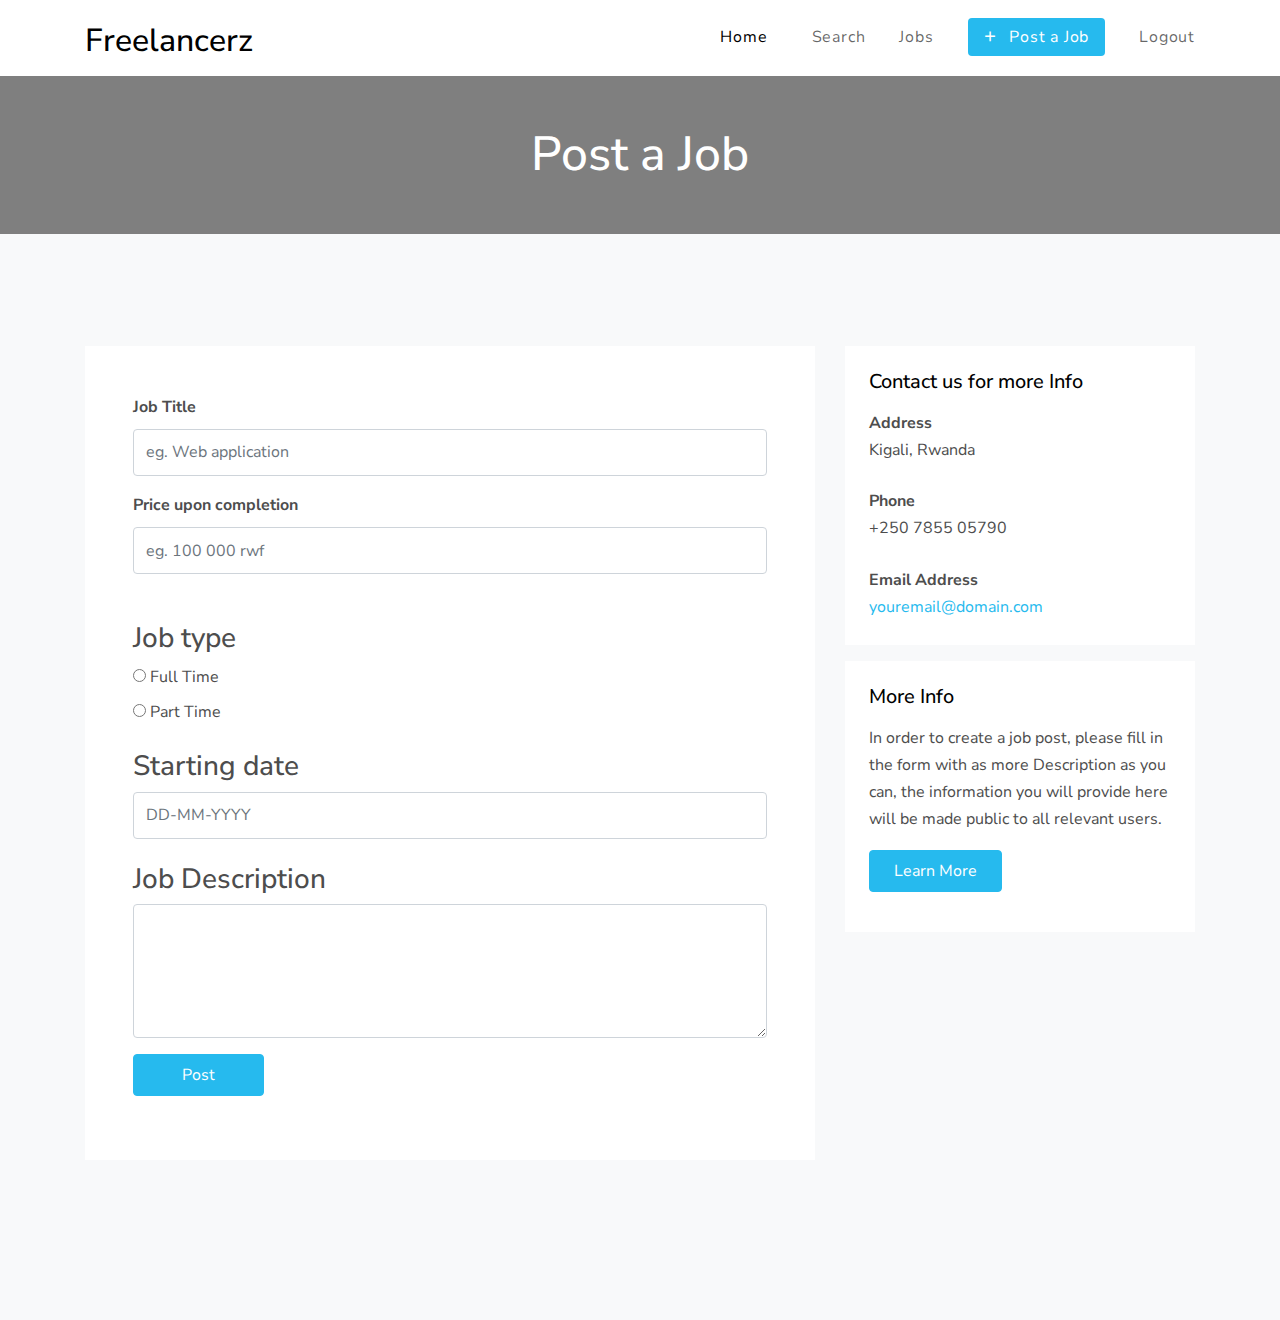
==== html/addJob.html @ 4a3041e7 "Merge pull request #3 from Muhire-Josue/home-developer" ====
<!DOCTYPE html>
<html lang="en">
    <head>
        <title>Freelancerz &mdash; New Job</title>
        <meta charset="utf-8">
        <meta name="viewport" content="width=device-width, initial-scale=1, shrink-to-fit=no">
    
        <link rel="stylesheet" href="https://fonts.googleapis.com/css?family=Nunito+Sans:200,300,400,700,900|Roboto+Mono:300,400,500"> 
        <link rel="stylesheet" href="fonts/icomoon/style.css">
    
        <link rel="stylesheet" href="/assets/css/bootstrap.min.css">
        <link rel="stylesheet" href="/assets/css/magnific-popup.css">
        <link rel="stylesheet" href="/assets/css/jquery-ui.css">
        <link rel="stylesheet" href="/assets/css/owl.carousel.min.css">
        <link rel="stylesheet" href="/assets/css/owl.theme.default.min.css">
        <link rel="stylesheet" href="/assets/css/bootstrap-datepicker.css">
        <link rel="stylesheet" href="/assets/css/animate.css">
        
        
        <link rel="stylesheet" href="fonts/flaticon/font/flaticon.css">
        <link rel="stylesheet" href="css/fl-bigmug-line.css">
      
        <link rel="stylesheet" href="css/aos.css">
    
        <link rel="stylesheet" href="/assets//css/jobs.css">
        
      </head>
  <body>
  
  <div class="site-wrap">

    <div class="site-mobile-menu">
      <div class="site-mobile-menu-header">
        <div class="site-mobile-menu-close mt-3">
          <span class="icon-close2 js-menu-toggle"></span>
        </div>
      </div>
      <div class="site-mobile-menu-body"></div>
    </div> <!-- .site-mobile-menu -->
    
    
    <header class="site-navbar py-1" role="banner">

        <div class="container">
          <div class="row align-items-center">
            
            <div class="col-6 col-xl-2">
              <h1 class="mb-0"><a href="jobs.html" class="text-black h2 mb-0">Freelancerz</a></h1>
            </div>
  
            <div class="col-10 col-xl-10 d-none d-xl-block">
              <nav class="site-navigation text-right" role="navigation">
  
                <ul class="site-menu js-clone-nav mr-auto d-none d-lg-block">
                    <li class="active"><a href="./jobs.html">Home</a></li>
                  <li class="has-children">
                  <li><a href="search.html">Search</a></li>
                  <li><a href="jobs.html">Jobs</a></li>
                  <li><a href="addJob.html"><span class="rounded bg-primary py-2 px-3 text-white"><span class="h5 mr-2">+</span> Post a Job</span></a></li>
                  <li><a href="login.html">Logout</a></li>
                </ul>
              </nav>
            </div>
  
            <div class="col-6 col-xl-2 text-right d-block">
              
              <div class="d-inline-block d-xl-none ml-md-0 mr-auto py-3" style="position: relative; top: 3px;"><a href="#" class="site-menu-toggle js-menu-toggle text-black"><span class="icon-menu h3"></span></a></div>
  
            </div>
  
          </div>
        </div>
        
      </header>

    <div class="unit-5 overlay" style="background-image: url('/assets/img/chris-ried-ieic5Tq8YMk-unsplash.jpg');">
      <div class="container text-center">
        <h2 class="mb-0">Post a Job</h2>
      </div>
    </div>

    
    

    <div class="site-section bg-light">
      <div class="container">
        <div class="row">
       
          <div class="col-md-12 col-lg-8 mb-5">
          
            
          
            <form action="#" class="p-5 bg-white">

              <div class="row form-group">
                <div class="col-md-12 mb-3 mb-md-0">
                  <label class="font-weight-bold" for="fullname">Job Title</label>
                  <input type="text" id="fullname" class="form-control" placeholder="eg. Web application">
                </div>
              </div>

              <div class="row form-group mb-5">
                <div class="col-md-12 mb-3 mb-md-0">
                  <label class="font-weight-bold" for="fullname">Price upon completion</label>
                  <input type="text" id="fullname" class="form-control" placeholder="eg. 100 000 rwf">
                </div>
              </div>


              <div class="row form-group">
                <div class="col-md-12"><h3>Job type</h3></div>
                <div class="col-md-12 mb-3 mb-md-0">
                  <label for="option-job-type-1">
                    <input type="radio" id="option-job-type-1" name="job-type"> Full Time
                  </label>
                </div>
                <div class="col-md-12 mb-3 mb-md-0">
                  <label for="option-job-type-2">
                    <input type="radio" id="option-job-type-2" name="job-type"> Part Time
                  </label>
                </div>
              </div>
              <div class="row form-group mb-4">
                <div class="col-md-12"><h3>Starting date</h3></div>
                <div class="col-md-12 mb-3 mb-md-0">
                  <input type="text" class="form-control" placeholder="DD-MM-YYYY">
                </div>
              </div>
              <div class="row form-group">
                <div class="col-md-12"><h3>Job Description</h3></div>
                <div class="col-md-12 mb-3 mb-md-0">
                  <textarea name="" class="form-control" id="" cols="30" rows="5"></textarea>
                </div>
              </div>

              <div class="row form-group">
                <div class="col-md-12">
                  <input type="submit" value="Post" class="btn btn-primary  py-2 px-5">
                </div>
              </div>

  
            </form>
          </div>

          <div class="col-lg-4">
            <div class="p-4 mb-3 bg-white">
              <h3 class="h5 text-black mb-3">Contact us for more Info</h3>
              <p class="mb-0 font-weight-bold">Address</p>
              <p class="mb-4">Kigali, Rwanda</p>

              <p class="mb-0 font-weight-bold">Phone</p>
              <p class="mb-4">+250 7855 05790</p>

              <p class="mb-0 font-weight-bold">Email Address</p>
              <p class="mb-0"><a href="#">youremail@domain.com</a></p>

            </div>
            
            <div class="p-4 mb-3 bg-white">
              <h3 class="h5 text-black mb-3">More Info</h3>
              <p>In order to create a job post, please fill in the form with as more Description as you can, the information you will provide here will be made public to all relevant users.</p>
              <p><a href="#" class="btn btn-primary  py-2 px-4">Learn More</a></p>
            </div>
          </div>
        </div>
      </div>
    </div>


  <script src="js/jquery-3.3.1.min.js"></script>
  <script src="js/jquery-migrate-3.0.1.min.js"></script>
  <script src="js/jquery-ui.js"></script>
  <script src="js/popper.min.js"></script>
  <script src="js/bootstrap.min.js"></script>
  <script src="js/owl.carousel.min.js"></script>
  <script src="js/jquery.stellar.min.js"></script>
  <script src="js/jquery.countdown.min.js"></script>
  <script src="js/jquery.magnific-popup.min.js"></script>
  <script src="js/bootstrap-datepicker.min.js"></script>
  <script src="js/aos.js"></script>
  

  <script src="js/main.js"></script>
    
  </body>
</html>
---- assets/css/jobs.css ----
/* Base */
body {
    line-height: 1.7;
    color: #4d4d4d;
    font-weight: 400;
    font-size: 1rem;
    font-family: "Roboto Mono", SFMono-Regular, Menlo, Monaco, Consolas, "Liberation Mono", "Courier New", monospace;
    font-family: "Nunito Sans", -apple-system, BlinkMacSystemFont, "Segoe UI", Roboto, "Helvetica Neue", Arial, sans-serif, "Apple Color Emoji", "Segoe UI Emoji", "Segoe UI Symbol", "Noto Color Emoji"; }
  
  ::-moz-selection {
    background: #000;
    color: #fff; }
  
  ::selection {
    background: #000;
    color: #fff; }
  
  .line-height-sm {
    line-height: 1.4 !important; }
  
  a {
    -webkit-transition: .3s all ease;
    -o-transition: .3s all ease;
    transition: .3s all ease; }
    a:hover {
      text-decoration: none; }
  
  .text-black {
    color: #000 !important; }
  
  .bg-black {
    background: #000 !important; }
  
  .line-height-sm {
    line-height: 1.3; }
  
  .line-height-xs {
    line-height: 1; }
  
  .site-wrap:before {
    -webkit-transition: .3s all ease-in-out;
    -o-transition: .3s all ease-in-out;
    transition: .3s all ease-in-out;
    background: rgba(0, 0, 0, 0.6);
    content: "";
    position: absolute;
    z-index: 2000;
    top: 0;
    left: 0;
    right: 0;
    bottom: 0;
    opacity: 0;
    visibility: hidden; }
  
  .offcanvas-menu .site-wrap {
    position: absolute;
    height: 100%;
    width: 100%;
    z-index: 2;
    overflow: hidden; }
    .offcanvas-menu .site-wrap:before {
      opacity: 1;
      visibility: visible; }
  
  .btn {
    position: relative;
    top: 0; }
    .btn:hover, .btn:active, .btn:focus {
      outline: none;
      -webkit-box-shadow: none !important;
      box-shadow: none !important; }
    .btn.btn-secondary {
      background-color: #e6e7e9;
      border-color: #e6e7e9;
      color: #000; }
    .btn.btn-sm {
      font-size: 0.9rem; }
    .btn.btn-primary {
      color: #fff; }
    .btn.btn-outline-primary:hover {
      color: #fff !important; }
    .btn.btn-black {
      background: #000 !important;
      color: #fff; }
      .btn.btn-black:hover {
        background: #333333 !important; }
    .btn.btn-white.btn-outline-white {
      border-color: #fff;
      background: transparent;
      color: #fff; }
      .btn.btn-white.btn-outline-white:hover {
        background: #fff;
        color: #000; }
  
  .bg-black {
    background: #000; }
  
  .form-control {
    height: 47px; }
    .form-control:active, .form-control:focus {
      border-color: #26baee; }
    .form-control:hover, .form-control:active, .form-control:focus {
      -webkit-box-shadow: none !important;
      box-shadow: none !important; }
  
  .site-section {
    padding: 3em 0; }
    @media (min-width: 768px) {
      .site-section {
        padding: 7em 0; } }
    .site-section.site-section-sm {
      padding: 4em 0; }
  
  .site-section-heading {
    font-size: 30px;
    color: #25262a;
    position: relative; }
    .site-section-heading:before {
      content: "";
      left: 0%;
      top: 0;
      position: absolute;
      width: 40px;
      height: 2px;
      background: #26baee; }
    .site-section-heading.text-center:before {
      content: "";
      left: 50%;
      top: 0;
      -webkit-transform: translateX(-50%);
      -ms-transform: translateX(-50%);
      transform: translateX(-50%);
      position: absolute;
      width: 40px;
      height: 2px;
      background: #26baee; }
  
  .site-footer {
    padding: 7em 0;
    background: #393e46;
    color: rgba(255, 255, 255, 0.4); }
    .site-footer a {
      color: rgba(255, 255, 255, 0.7); }
      .site-footer a:hover {
        color: #fff; }
    .site-footer .footer-heading {
      font-size: 18px;
      color: #fff; }
    .site-footer ul li {
      margin-bottom: 10px; }
  
  .bg-text-line {
    display: inline;
    background: #000;
    -webkit-box-shadow: 20px 0 0 #000, -20px 0 0 #000;
    box-shadow: 20px 0 0 #000, -20px 0 0 #000; }
  
  .bg-image {
    background-size: cover;
    background-repeat: no-rpeeat;
    overflow: hidden;
    background-position: center center; }
    .bg-image.center {
      background-position: top center; }
    .bg-image.fixed {
      background-position: fixed !important; }
    .bg-image.overlay, .bg-image.overlay-primary, .bg-image.overlay-info, .bg-image.overlay-success, .bg-image.overlay-warning {
      position: relative; }
      .bg-image.overlay:before, .bg-image.overlay-primary:before, .bg-image.overlay-info:before, .bg-image.overlay-success:before, .bg-image.overlay-warning:before {
        content: "";
        position: absolute;
        top: 0;
        bottom: 0;
        right: 0;
        left: 0; }
    .bg-image.overlay:before {
      background: rgba(0, 0, 0, 0.4); }
    .bg-image.overlay-primary:before {
      background: rgba(38, 186, 238, 0.9); }
    .bg-image.overlay-info:before {
      background: rgba(83, 205, 226, 0.9); }
    .bg-image.overlay-success:before {
      background: rgba(124, 189, 30, 0.9); }
    .bg-image.overlay-success:before {
      background: rgba(238, 198, 10, 0.9); }
  
  @media (max-width: 767.98px) {
    .display-3, .display-2, .display-4 {
      font-size: 2rem !important; } }
  
  @media (max-width: 991.98px) {
    .bg-md-height {
      height: 300px; } }
  
  @media (max-width: 767.98px) {
    .bg-sm-height {
      height: 300px; } }
  
  .text-gray-100 {
    color: #f8f9fa !important; }
  
  .text-gray-200 {
    color: #e9ecef !important; }
  
  .text-gray-300 {
    color: #dee2e6 !important; }
  
  .text-gray-400 {
    color: #ced4da !important; }
  
  .text-gray-500 {
    color: #adb5bd !important; }
  
  .text-gray-600 {
    color: #6c757d !important; }
  
  .text-gray-700 {
    color: #495057 !important; }
  
  .text-gray-800 {
    color: #343a40 !important; }
  
  .text-gray-900 {
    color: #212529 !important; }
  
  /* Navbar */
  .site-navbar-top .site-logo {
    font-size: 2rem; }
  
  .site-navbar-wrap {
    position: relative;
    z-index: 99;
    width: 100%; }
    .site-navbar-wrap a {
      color: #000; }
    .site-navbar-wrap .site-navbar-top {
      font-size: 0.8rem; }
  
  .site-navbar {
    margin-bottom: 0px;
    width: 100%;
    border-bottom: none;
    z-index: 2;
    position: relative; }
    .site-navbar .site-logo {
      font-weight: 200; }
      .site-navbar .site-logo a {
        font-weight: 200;
        color: #000; }
    .site-navbar .site-navigation .site-menu {
      margin-bottom: 0;
      margin-left: 0;
      padding-left: 0; }
      .site-navbar .site-navigation .site-menu .active > a {
        color: #000; }
      .site-navbar .site-navigation .site-menu a {
        text-decoration: none !important;
        display: inline-block; }
      .site-navbar .site-navigation .site-menu > li {
        display: inline-block;
        padding: 10px 5px; }
        .site-navbar .site-navigation .site-menu > li > a {
          padding: 10px 10px;
          letter-spacing: .05em;
          color: rgba(0, 0, 0, 0.6);
          text-decoration: none !important; }
          .site-navbar .site-navigation .site-menu > li > a:hover {
            color: #000; }
        .site-navbar .site-navigation .site-menu > li:last-child {
          padding-right: 0; }
          .site-navbar .site-navigation .site-menu > li:last-child > a {
            padding-right: 0; }
      .site-navbar .site-navigation .site-menu .has-children {
        position: relative; }
        .site-navbar .site-navigation .site-menu .has-children > a {
          position: relative;
          padding-right: 20px; }
          .site-navbar .site-navigation .site-menu .has-children > a:before {
            position: absolute;
            content: "\e313";
            font-size: 16px;
            top: 50%;
            right: 0;
            -webkit-transform: translateY(-50%);
            -ms-transform: translateY(-50%);
            transform: translateY(-50%);
            font-family: 'icomoon'; }
        .site-navbar .site-navigation .site-menu .has-children .dropdown {
          visibility: hidden;
          opacity: 0;
          top: 100%;
          position: absolute;
          text-align: left;
          -webkit-box-shadow: 0 2px 10px -2px rgba(0, 0, 0, 0.25);
          box-shadow: 0 2px 10px -2px rgba(0, 0, 0, 0.25);
          border-left: 1px solid #edf0f5;
          border-right: 1px solid #edf0f5;
          border-bottom: 1px solid #edf0f5;
          padding: 10px 0;
          margin-top: 20px;
          margin-left: 0px;
          background: #fff;
          -webkit-transition: 0.2s 0s;
          -o-transition: 0.2s 0s;
          transition: 0.2s 0s; }
          .site-navbar .site-navigation .site-menu .has-children .dropdown.arrow-top {
            position: absolute; }
            .site-navbar .site-navigation .site-menu .has-children .dropdown.arrow-top:before {
              bottom: 100%;
              left: 20%;
              border: solid transparent;
              content: " ";
              height: 0;
              width: 0;
              position: absolute;
              pointer-events: none; }
            .site-navbar .site-navigation .site-menu .has-children .dropdown.arrow-top:before {
              border-color: rgba(136, 183, 213, 0);
              border-bottom-color: #fff;
              border-width: 10px;
              margin-left: -10px; }
          .site-navbar .site-navigation .site-menu .has-children .dropdown a {
            text-transform: none;
            letter-spacing: normal;
            -webkit-transition: 0s all;
            -o-transition: 0s all;
            transition: 0s all;
            color: #343a40; }
          .site-navbar .site-navigation .site-menu .has-children .dropdown .active > a {
            color: #000 !important; }
          .site-navbar .site-navigation .site-menu .has-children .dropdown > li {
            list-style: none;
            padding: 0;
            margin: 0;
            min-width: 200px; }
            .site-navbar .site-navigation .site-menu .has-children .dropdown > li > a {
              padding: 5px 20px;
              display: block; }
              .site-navbar .site-navigation .site-menu .has-children .dropdown > li > a:hover {
                color: #26baee; }
            .site-navbar .site-navigation .site-menu .has-children .dropdown > li.has-children > a:before {
              content: "\e315";
              right: 20px; }
            .site-navbar .site-navigation .site-menu .has-children .dropdown > li.has-children > .dropdown, .site-navbar .site-navigation .site-menu .has-children .dropdown > li.has-children > ul {
              left: 100%;
              top: 0; }
            .site-navbar .site-navigation .site-menu .has-children .dropdown > li.has-children:hover > a, .site-navbar .site-navigation .site-menu .has-children .dropdown > li.has-children:active > a, .site-navbar .site-navigation .site-menu .has-children .dropdown > li.has-children:focus > a {
              color: #26baee; }
        .site-navbar .site-navigation .site-menu .has-children:hover > a, .site-navbar .site-navigation .site-menu .has-children:focus > a, .site-navbar .site-navigation .site-menu .has-children:active > a {
          color: #26baee; }
        .site-navbar .site-navigation .site-menu .has-children:hover, .site-navbar .site-navigation .site-menu .has-children:focus, .site-navbar .site-navigation .site-menu .has-children:active {
          cursor: pointer; }
          .site-navbar .site-navigation .site-menu .has-children:hover > .dropdown, .site-navbar .site-navigation .site-menu .has-children:focus > .dropdown, .site-navbar .site-navigation .site-menu .has-children:active > .dropdown {
            -webkit-transition-delay: 0s;
            -o-transition-delay: 0s;
            transition-delay: 0s;
            margin-top: 0px;
            visibility: visible;
            opacity: 1; }
  
  .site-mobile-menu {
    width: 300px;
    position: fixed;
    right: 0;
    z-index: 2000;
    padding-top: 20px;
    background: #fff;
    height: calc(100vh);
    -webkit-transform: translateX(110%);
    -ms-transform: translateX(110%);
    transform: translateX(110%);
    -webkit-box-shadow: -10px 0 20px -10px rgba(0, 0, 0, 0.1);
    box-shadow: -10px 0 20px -10px rgba(0, 0, 0, 0.1);
    -webkit-transition: .3s all ease-in-out;
    -o-transition: .3s all ease-in-out;
    transition: .3s all ease-in-out; }
    .offcanvas-menu .site-mobile-menu {
      -webkit-transform: translateX(0%);
      -ms-transform: translateX(0%);
      transform: translateX(0%); }
    .site-mobile-menu .site-mobile-menu-header {
      width: 100%;
      float: left;
      padding-left: 20px;
      padding-right: 20px; }
      .site-mobile-menu .site-mobile-menu-header .site-mobile-menu-close {
        float: right;
        margin-top: 8px; }
        .site-mobile-menu .site-mobile-menu-header .site-mobile-menu-close span {
          font-size: 30px;
          display: inline-block;
          padding-left: 10px;
          padding-right: 0px;
          line-height: 1;
          cursor: pointer;
          -webkit-transition: .3s all ease;
          -o-transition: .3s all ease;
          transition: .3s all ease; }
          .site-mobile-menu .site-mobile-menu-header .site-mobile-menu-close span:hover {
            color: #25262a; }
      .site-mobile-menu .site-mobile-menu-header .site-mobile-menu-logo {
        float: left;
        margin-top: 10px;
        margin-left: 0px; }
        .site-mobile-menu .site-mobile-menu-header .site-mobile-menu-logo a {
          display: inline-block;
          text-transform: uppercase; }
          .site-mobile-menu .site-mobile-menu-header .site-mobile-menu-logo a img {
            max-width: 70px; }
          .site-mobile-menu .site-mobile-menu-header .site-mobile-menu-logo a:hover {
            text-decoration: none; }
    .site-mobile-menu .site-mobile-menu-body {
      overflow-y: scroll;
      -webkit-overflow-scrolling: touch;
      position: relative;
      padding: 20px;
      height: calc(100vh - 52px);
      padding-bottom: 150px; }
    .site-mobile-menu .site-nav-wrap {
      padding: 0;
      margin: 0;
      list-style: none;
      position: relative; }
      .site-mobile-menu .site-nav-wrap a {
        padding: 10px 20px;
        display: block;
        position: relative;
        color: #212529; }
        .site-mobile-menu .site-nav-wrap a:hover {
          color: #26baee; }
      .site-mobile-menu .site-nav-wrap li {
        position: relative;
        display: block; }
        .site-mobile-menu .site-nav-wrap li.active > a {
          color: #26baee; }
      .site-mobile-menu .site-nav-wrap .arrow-collapse {
        position: absolute;
        right: 0px;
        top: 10px;
        z-index: 20;
        width: 36px;
        height: 36px;
        text-align: center;
        cursor: pointer;
        border-radius: 50%; }
        .site-mobile-menu .site-nav-wrap .arrow-collapse:hover {
          background: #f8f9fa; }
        .site-mobile-menu .site-nav-wrap .arrow-collapse:before {
          font-size: 12px;
          z-index: 20;
          font-family: "icomoon";
          content: "\f078";
          position: absolute;
          top: 50%;
          left: 50%;
          -webkit-transform: translate(-50%, -50%) rotate(-180deg);
          -ms-transform: translate(-50%, -50%) rotate(-180deg);
          transform: translate(-50%, -50%) rotate(-180deg);
          -webkit-transition: .3s all ease;
          -o-transition: .3s all ease;
          transition: .3s all ease; }
        .site-mobile-menu .site-nav-wrap .arrow-collapse.collapsed:before {
          -webkit-transform: translate(-50%, -50%);
          -ms-transform: translate(-50%, -50%);
          transform: translate(-50%, -50%); }
      .site-mobile-menu .site-nav-wrap > li {
        display: block;
        position: relative;
        float: left;
        width: 100%; }
        .site-mobile-menu .site-nav-wrap > li > a {
          padding-left: 20px;
          font-size: 20px; }
        .site-mobile-menu .site-nav-wrap > li > ul {
          padding: 0;
          margin: 0;
          list-style: none; }
          .site-mobile-menu .site-nav-wrap > li > ul > li {
            display: block; }
            .site-mobile-menu .site-nav-wrap > li > ul > li > a {
              padding-left: 40px;
              font-size: 16px; }
            .site-mobile-menu .site-nav-wrap > li > ul > li > ul {
              padding: 0;
              margin: 0; }
              .site-mobile-menu .site-nav-wrap > li > ul > li > ul > li {
                display: block; }
                .site-mobile-menu .site-nav-wrap > li > ul > li > ul > li > a {
                  font-size: 16px;
                  padding-left: 60px; }
  
  /* Blocks */
  .site-blocks-cover {
    background-size: cover;
    background-repeat: no-repeat;
    background-position: top; }
    .site-blocks-cover.overlay {
      position: relative; }
      .site-blocks-cover.overlay:before {
        position: absolute;
        content: "";
        left: 0;
        bottom: 0;
        right: 0;
        top: 0;
        background: rgba(0, 0, 0, 0.4); }
    .site-blocks-cover, .site-blocks-cover .row-custom {
      min-height: 600px;
      height: calc(100vh); }
    .site-blocks-cover.inner-page, .site-blocks-cover.inner-page .row-custom {
      min-height: 600px;
      height: calc(80vh); }
    .site-blocks-cover .sub-text {
      font-size: 1.1rem;
      text-transform: uppercase;
      color: rgba(255, 255, 255, 0.7);
      letter-spacing: .2em; }
    .site-blocks-cover h1 {
      font-weight: 900;
      color: #fff;
      font-size: 3rem; }
      .site-blocks-cover h1 strong {
        font-weight: 900; }
      @media (min-width: 768px) {
        .site-blocks-cover h1 {
          font-size: 5rem;
          font-weight: 300;
          line-height: 1.2; } }
    .site-blocks-cover p {
      color: #fff;
      font-size: 1.5rem;
      line-height: 1.5; }
    .site-blocks-cover .intro-text {
      font-size: 16px;
      line-height: 1.5; }
  
  .site-heading {
    font-weight: 300;
    text-transform: uppercase;
    font-size: 2rem; }
    @media (min-width: 768px) {
      .site-heading {
        font-size: 3rem; } }
    .site-heading strong {
      font-weight: 900; }
  
  .site-block-1 {
    padding-top: 50px; }
    @media (min-width: 992px) {
      .site-block-1 {
        padding-top: 0;
        position: absolute;
        width: 100%;
        -webkit-transform: translateY(-100%);
        -ms-transform: translateY(-100%);
        transform: translateY(-100%); } }
  
  .site-block-appointment {
    background: #ece8d9 !important; }
    .site-block-appointment form {
      -webkit-box-shadow: 0 5px 20px -2px rgba(0, 0, 0, 0.1);
      box-shadow: 0 5px 20px -2px rgba(0, 0, 0, 0.1); }
  
  .text-white-opacity-5 {
    color: rgba(255, 255, 255, 0.5); }
  
  .text-black-opacity-5 {
    color: rgba(0, 0, 0, 0.5); }
  
  .site-block-feature {
    background: rgba(0, 0, 0, 0.5);
    position: relative; }
    .site-block-feature .icon {
      font-size: 50px; }
    .site-block-feature h3 {
      font-size: 15px;
      letter-spacing: .1em;
      text-transform: uppercase;
      color: #fff; }
    .site-block-feature p {
      color: rgba(255, 255, 255, 0.4);
      font-size: 1rem; }
      .site-block-feature p:last-child {
        margin-bottom: 0; }
  
  .site-block-feature-2 .icon {
    font-size: 50px;
    position: relative;
    line-height: 1; }
  
  .site-block-feature-2 h3 {
    font-size: 1.5rem; }
  
  .site-block-3 .row-items {
    height: calc(50% - 15px);
    margin-bottom: 30px; }
    .site-block-3 .row-items.last {
      height: calc(50% - 15px);
      margin-bottom: 0; }
  
  .site-block-3 .feature {
    -webkit-transition: .3s all ease-in-out;
    -o-transition: .3s all ease-in-out;
    transition: .3s all ease-in-out;
    height: 100%; }
    .site-block-3 .feature h3 {
      color: #000;
      font-size: 1.4rem; }
    .site-block-3 .feature:hover, .site-block-3 .feature:active, .site-block-3 .feature:focus, .site-block-3 .feature.active {
      -webkit-box-shadow: 0 5px 20px -2px rgba(0, 0, 0, 0.1);
      box-shadow: 0 5px 20px -2px rgba(0, 0, 0, 0.1); }
  
  .site-block-half .image, .site-block-half .text {
    width: 100%; }
    @media (min-width: 992px) {
      .site-block-half .image, .site-block-half .text {
        width: 50%; } }
  
  @media (max-width: 991.98px) {
    .site-block-half .image {
      margin-bottom: 50px; } }
  
  .site-block-half .text {
    padding-left: 15px;
    padding-right: 15px; }
    @media (min-width: 992px) {
      .site-block-half .text {
        padding: 4rem; } }
    @media (min-width: 1200px) {
      .site-block-half .text {
        padding: 8rem; } }
  
  .site-block-half .bg-image {
    background-position: center center; }
    @media (max-width: 991.98px) {
      .site-block-half .bg-image {
        height: 400px; } }
  
  .site-block-half.site-block-video .image {
    position: relative; }
    .site-block-half.site-block-video .image .play-button {
      position: absolute;
      top: 50%;
      left: 50%;
      -webkit-transform: translate(-50%, -50%);
      -ms-transform: translate(-50%, -50%);
      transform: translate(-50%, -50%);
      font-size: 20px;
      width: 70px;
      height: 70px;
      background: #fff;
      display: block;
      border-radius: 50%;
      opacity: 1;
      color: #26baee !important; }
      .site-block-half.site-block-video .image .play-button:hover {
        opacity: 1; }
      .site-block-half.site-block-video .image .play-button > span {
        position: absolute;
        left: 55%;
        top: 50%;
        -webkit-transform: translate(-60%, -50%);
        -ms-transform: translate(-60%, -50%);
        transform: translate(-60%, -50%); }
  
  .site-block-testimony img {
    max-width: 140px;
    border-radius: 50%; }
  
  .site-block-testimony p {
    font-size: 1.2rem; }
  
  .site-block-testimony.active {
    background: #fff;
    -webkit-box-shadow: 0 5px 20px -2px rgba(0, 0, 0, 0.1);
    box-shadow: 0 5px 20px -2px rgba(0, 0, 0, 0.1); }
  
  .post-entry {
    position: relative;
    overflow: hidden;
    border: 1px solid #e6e6e6; }
    .post-entry, .post-entry .text {
      border-radius: 4px;
      border-top: none !important; }
    .post-entry .date {
      color: #a6a6a6;
      font-weight: normal;
      letter-spacing: .1em; }
    .post-entry .image {
      overflow: hidden;
      position: relative; }
      .post-entry .image img {
        -webkit-transition: .3s all ease;
        -o-transition: .3s all ease;
        transition: .3s all ease;
        -webkit-transform: scale(1);
        -ms-transform: scale(1);
        transform: scale(1); }
    .post-entry:hover .image img, .post-entry:active .image img, .post-entry:focus .image img {
      -webkit-transform: scale(1.2);
      -ms-transform: scale(1.2);
      transform: scale(1.2); }
  
  .block-13, .slide-one-item {
    position: relative;
    z-index: 1; }
    .block-13 .owl-nav, .slide-one-item .owl-nav {
      position: relative;
      position: absolute;
      bottom: 0px;
      left: 50%;
      -webkit-transform: translateX(-50%);
      -ms-transform: translateX(-50%);
      transform: translateX(-50%); }
      .block-13 .owl-nav .owl-prev, .block-13 .owl-nav .owl-next, .slide-one-item .owl-nav .owl-prev, .slide-one-item .owl-nav .owl-next {
        position: relative;
        display: inline-block;
        padding: 20px;
        font-size: 30px;
        color: #fff; }
        .block-13 .owl-nav .owl-prev.disabled, .block-13 .owl-nav .owl-next.disabled, .slide-one-item .owl-nav .owl-prev.disabled, .slide-one-item .owl-nav .owl-next.disabled {
          opacity: .2; }
  
  .block-13 .owl-stage-outer {
    padding-top: 30px;
    padding-bottom: 30px; }
  
  .block-13 .owl-dots {
    text-align: center; }
    .block-13 .owl-dots .owl-dot {
      display: inline-block;
      margin: 5px; }
      .block-13 .owl-dots .owl-dot > span {
        line-height: 0;
        display: inline-block;
        width: 28px;
        height: 4px;
        border: none;
        float: left;
        background: #cccccc;
        -webkit-transition: .3s all ease;
        -o-transition: .3s all ease;
        transition: .3s all ease; }
      .block-13 .owl-dots .owl-dot.active > span {
        background: #26baee; }
  
  .slide-one-item.home-slider .owl-nav {
    position: absolute !important;
    top: 50% !important;
    bottom: auto !important;
    width: 100%; }
  
  .slide-one-item.home-slider .owl-prev {
    left: 10px !important; }
  
  .slide-one-item.home-slider .owl-next {
    right: 10px !important; }
  
  .slide-one-item.home-slider .owl-prev, .slide-one-item.home-slider .owl-next {
    color: #fff;
    position: absolute !important;
    top: 50%;
    padding: 0px;
    height: 50px;
    width: 50px;
    border-radius: 0%;
    -webkit-transform: translateY(-50%);
    -ms-transform: translateY(-50%);
    transform: translateY(-50%);
    background: rgba(0, 0, 0, 0.2);
    -webkit-transition: .3s all ease-in-out;
    -o-transition: .3s all ease-in-out;
    transition: .3s all ease-in-out;
    line-height: 0;
    text-align: center;
    font-size: 25px; }
    @media (min-width: 768px) {
      .slide-one-item.home-slider .owl-prev, .slide-one-item.home-slider .owl-next {
        font-size: 25px; } }
    .slide-one-item.home-slider .owl-prev > span, .slide-one-item.home-slider .owl-next > span {
      position: absolute;
      line-height: 0;
      top: 50%;
      left: 50%;
      -webkit-transform: translate(-50%, -50%);
      -ms-transform: translate(-50%, -50%);
      transform: translate(-50%, -50%); }
    .slide-one-item.home-slider .owl-prev:hover, .slide-one-item.home-slider .owl-prev:focus, .slide-one-item.home-slider .owl-next:hover, .slide-one-item.home-slider .owl-next:focus {
      background: black; }
  
  .slide-one-item.home-slider:hover .owl-nav, .slide-one-item.home-slider:focus .owl-nav, .slide-one-item.home-slider:active .owl-nav {
    opacity: 10;
    visibility: visible; }
  
  .block-12 {
    position: relative; }
    .block-12 figure {
      position: relative; }
      .block-12 figure:before {
        content: '';
        position: absolute;
        top: 0;
        right: 0;
        bottom: 0;
        left: 0;
        background: -moz-linear-gradient(top, transparent 0%, transparent 18%, rgba(0, 0, 0, 0.8) 99%, rgba(0, 0, 0, 0.8) 100%);
        background: -webkit-linear-gradient(top, transparent 0%, transparent 18%, rgba(0, 0, 0, 0.8) 99%, rgba(0, 0, 0, 0.8) 100%);
        background: -webkit-gradient(linear, left top, left bottom, from(transparent), color-stop(18%, transparent), color-stop(99%, rgba(0, 0, 0, 0.8)), to(rgba(0, 0, 0, 0.8)));
        background: -o-linear-gradient(top, transparent 0%, transparent 18%, rgba(0, 0, 0, 0.8) 99%, rgba(0, 0, 0, 0.8) 100%);
        background: linear-gradient(to bottom, transparent 0%, transparent 18%, rgba(0, 0, 0, 0.8) 99%, rgba(0, 0, 0, 0.8) 100%);
        filter: progid:DXImageTransform.Microsoft.gradient( startColorstr='#00000000', endColorstr='#cc000000',GradientType=0 ); }
    .block-12 .text-overlay {
      position: absolute;
      bottom: 20px;
      left: 20px;
      right: 20px;
      z-index: 10; }
      .block-12 .text-overlay h2 {
        color: #fff; }
    .block-12 .text {
      position: relative;
      top: -100px; }
      .block-12 .text .meta {
        text-transform: uppercase;
        padding-left: 40px;
        color: #fff;
        display: block;
        margin-bottom: 20px; }
      .block-12 .text .text-inner {
        -webkit-box-shadow: 0 0 20px -5px rgba(0, 0, 0, 0.3);
        box-shadow: 0 0 20px -5px rgba(0, 0, 0, 0.3);
        background: #fff;
        padding: 10px;
        margin-right: 30px;
        position: relative; }
        @media (min-width: 576px) {
          .block-12 .text .text-inner {
            padding: 20px; } }
        @media (min-width: 768px) {
          .block-12 .text .text-inner {
            padding: 30px 40px; } }
        .block-12 .text .text-inner:before {
          position: absolute;
          content: "";
          width: 80px;
          height: 4px;
          margin-top: -4px;
          background: #26baee;
          top: 0; }
        .block-12 .text .text-inner .heading {
          font-size: 20px;
          margin: 0;
          padding: 0; }
  
  .block-16 figure {
    position: relative; }
    .block-16 figure .play-button {
      position: absolute;
      top: 50%;
      left: 50%;
      -webkit-transform: translate(-50%, -50%);
      -ms-transform: translate(-50%, -50%);
      transform: translate(-50%, -50%);
      font-size: 20px;
      width: 70px;
      height: 70px;
      background: #fff;
      display: block;
      border-radius: 50%;
      opacity: 1;
      color: #26baee !important; }
      .block-16 figure .play-button:hover {
        opacity: 1; }
      .block-16 figure .play-button > span {
        position: absolute;
        left: 55%;
        top: 50%;
        -webkit-transform: translate(-60%, -50%);
        -ms-transform: translate(-60%, -50%);
        transform: translate(-60%, -50%); }
  
  .block-25 ul, .block-25 ul li {
    padding: 0;
    margin: 0; }
  
  .block-25 ul li .date {
    color: rgba(255, 255, 255, 0.25);
    font-size: 0.8rem;
    display: block; }
  
  .block-25 ul li a .image {
    -webkit-box-flex: 0;
    -ms-flex: 0 0 90px;
    flex: 0 0 90px; }
    .block-25 ul li a .image img {
      border-radius: 4px;
      max-width: 100%;
      opacity: 1;
      -webkit-transition: .3s all ease-in-out;
      -o-transition: .3s all ease-in-out;
      transition: .3s all ease-in-out; }
  
  .block-25 ul li a .text .heading {
    font-size: 0.9rem;
    line-height: 1.5;
    margin: 0;
    padding: 0;
    -webkit-transition: .3s all ease;
    -o-transition: .3s all ease;
    transition: .3s all ease;
    color: #999999; }
  
  .block-25 ul li a .meta {
    color: #26baee; }
  
  .block-25 ul li a:hover img {
    opacity: .5; }
  
  .block-25 ul li a:hover .text .heading {
    color: #fff; }
  
  #date-countdown .countdown-block {
    color: rgba(255, 255, 255, 0.4); }
  
  #date-countdown .label {
    font-size: 40px;
    color: #fff; }
  
  .next-match .image {
    width: 50px;
    border-radius: 50%; }
  
  .player {
    position: relative; }
    .player img {
      max-width: 100px;
      border-radius: 50%;
      margin-bottom: 20px; }
    .player .team-number {
      position: absolute;
      width: 30px;
      height: 30px;
      background: #26baee;
      border-radius: 50%;
      color: #fff; }
      .player .team-number > span {
        position: absolute;
        -webkit-transform: translate(-50%, -50%);
        -ms-transform: translate(-50%, -50%);
        transform: translate(-50%, -50%);
        left: 50%;
        top: 50%; }
    .player h2 {
      font-size: 20px;
      letter-spacing: .2em;
      text-transform: uppercase; }
    .player .position {
      font-size: 14px;
      color: #b3b3b3;
      text-transform: uppercase; }
  
  .site-block-27 ul, .site-block-27 ul li {
    padding: 0;
    margin: 0; }
  
  .site-block-27 ul li {
    display: inline-block;
    margin-bottom: 4px; }
    .site-block-27 ul li i {
      position: relative;
      top: 2px; }
    .site-block-27 ul li a, .site-block-27 ul li span {
      text-align: center;
      display: inline-block;
      width: 40px;
      height: 40px;
      line-height: 40px;
      border-radius: 50%;
      border: 1px solid #ccc; }
    .site-block-27 ul li.active a, .site-block-27 ul li.active span {
      background: #26baee;
      color: #fff;
      border: 1px solid transparent; }
  
  .block-47 .block-47-image {
    -webkit-box-flex: 0;
    -ms-flex: 0 0 70px;
    flex: 0 0 70px;
    display: block; }
    .block-47 .block-47-image img {
      border: 5px solid #fff;
      border-radius: 50%;
      -webkit-box-shadow: 0 2px 30px -2px rgba(0, 0, 0, 0.1);
      box-shadow: 0 2px 30px -2px rgba(0, 0, 0, 0.1); }
  
  .block-47 .block-47-quote {
    padding: 30px;
    font-weight: 300;
    background: #fff;
    border-radius: 7px;
    position: relative;
    -webkit-box-shadow: 0 2px 30px -2px rgba(0, 0, 0, 0.1);
    box-shadow: 0 2px 30px -2px rgba(0, 0, 0, 0.1); }
    @media (min-width: 768px) {
      .block-47 .block-47-quote {
        margin-left: 40px;
        font-size: 1.2rem; } }
    .block-47 .block-47-quote:before {
      content: "";
      border: 1px solid red;
      z-index: 2;
      position: absolute;
      left: -15px;
      border-width: 0 20px 20px 0;
      border-style: solid;
      border-color: transparent #fff transparent transparent; }
    .block-47 .block-47-quote .block-47-quote-author {
      font-size: 14px;
      color: #666666; }
  
  .site-block-check {
    padding: 0;
    margin: 0 0 30px 0; }
    .site-block-check li {
      padding: 0;
      margin: 0; }
    .site-block-check li {
      display: block;
      padding-left: 30px;
      position: relative;
      margin-bottom: 10px; }
      .site-block-check li:before {
        position: absolute;
        color: #7cbd1e;
        left: 0;
        top: -.3rem;
        font-family: 'icomoon';
        font-size: 1.1rem;
        content: "\e5ca"; }
  
  .half-sm .text, .half-sm .text h2, .half-sm .text small {
    -webkit-transition: .3s all ease-in-out;
    -o-transition: .3s all ease-in-out;
    transition: .3s all ease-in-out; }
  
  .half-sm .text a small {
    border-bottom: 2px solid transparent; }
  
  .half-sm:hover .text, .half-sm:focus .text {
    background: #26baee !important;
    color: #fff; }
    .half-sm:hover .text h2, .half-sm:focus .text h2 {
      color: #fff !important; }
    .half-sm:hover .text a small, .half-sm:focus .text a small {
      color: #fff !important;
      border-bottom: 2px solid #fff; }
  
  .block-37 {
    border-radius: 4px;
    display: block;
    overflow: hidden;
    width: 100%;
    height: 200px; }
    .block-37 .image {
      height: 100%;
      background-color: black;
      /* fallback color */
      background-position: center;
      background-size: cover;
      position: relative;
      -webkit-transition: .8s all ease;
      -o-transition: .8s all ease;
      transition: .8s all ease; }
      .block-37 .image:before {
        content: "";
        visibility: hidden;
        opacity: 0;
        height: 100%;
        width: 100%;
        position: absolute;
        -webkit-transition: .3s all ease;
        -o-transition: .3s all ease;
        transition: .3s all ease;
        top: 0;
        left: 0;
        background-color: #26baee; }
      .block-37 .image .block-37-overlay {
        z-index: 3;
        position: absolute;
        top: 50%;
        left: 50%;
        opacity: 0;
        visibility: hidden;
        -webkit-transition: .3s all ease;
        -o-transition: .3s all ease;
        transition: .3s all ease;
        -webkit-transform: translate(-50%, -50%);
        -ms-transform: translate(-50%, -50%);
        transform: translate(-50%, -50%);
        margin-top: 10px; }
        .block-37 .image .block-37-overlay .icon {
          font-size: 30px;
          color: #fff; }
    .block-37:hover .block-37-overlay, .block-37:focus .block-37-overlay {
      opacity: 1;
      visibility: visible;
      margin-top: 0px; }
    .block-37:hover .image, .block-37:focus .image {
      -webkit-transform: scale(1.2);
      -ms-transform: scale(1.2);
      transform: scale(1.2); }
      .block-37:hover .image:before, .block-37:focus .image:before {
        opacity: .7;
        visibility: visible; }
  
  .site-navbar-top .block-unit .icon {
    line-height: 0; }
    @media (max-width: 991.98px) {
      .site-navbar-top .block-unit .icon span {
        font-size: 20px !important; } }
  
  .site-navbar-top .block-unit .muted {
    color: #e9ecef; }
  
  .popular-domain-extension .border-right {
    border-right: 1px solid rgba(255, 255, 255, 0.2) !important; }
  
  .extenionlist {
    border: 1px solid red;
    -webkit-appearance: none;
    -moz-appearance: none;
    appearance: none; }
  
  .search-domain .search-input {
    background: none;
    border: 1px solid rgba(255, 255, 255, 0.7);
    color: #fff; }
    .search-domain .search-input::-webkit-input-placeholder {
      color: #fff; }
    .search-domain .search-input:-ms-input-placeholder {
      color: #fff; }
    .search-domain .search-input::-ms-input-placeholder {
      color: #fff; }
    .search-domain .search-input::placeholder {
      color: #fff; }
  
  .search-domain .btn {
    background: #26baee; }
  
  .select-wrap, .input-with-icon {
    position: relative; }
    .select-wrap select, .input-with-icon select {
      padding-right: 30px;
      -webkit-appearance: none;
      -moz-appearance: none;
      appearance: none; }
    .select-wrap .arrow-down, .select-wrap .icon, .input-with-icon .arrow-down, .input-with-icon .icon {
      position: absolute;
      right: 10px;
      top: 50%;
      font-size: 20px;
      -webkit-transform: translateY(-50%);
      -ms-transform: translateY(-50%);
      transform: translateY(-50%); }
  
  .unit-2 {
    -webkit-box-shadow: 0 5px 20px -5px rgba(0, 0, 0, 0.2);
    box-shadow: 0 5px 20px -5px rgba(0, 0, 0, 0.2); }
    .unit-2 .icon {
      font-size: 4rem; }
  
  .unit-3 {
    padding: 30px;
    border: 2px solid #e6e6e6;
    position: relative;
    -webkit-transition: .3s all ease;
    -o-transition: .3s all ease;
    transition: .3s all ease; }
    .unit-3 .unit-3-heading, .unit-3 .unit-3-body {
      position: relative;
      z-index: 2; }
    .unit-3 .unit-3-icon-wrap {
      position: relative;
      height: 68px;
      width: 59px;
      -webkit-box-flex: 0;
      -ms-flex: 0 0 59px;
      flex: 0 0 59px; }
    .unit-3 .unit-3-svg {
      position: absolute;
      stroke: #e9ecef;
      -webkit-transition: .3s all ease;
      -o-transition: .3s all ease;
      transition: .3s all ease; }
    .unit-3 .unit-3-icon {
      position: absolute;
      top: 50%;
      left: 50%;
      font-size: 2rem;
      -webkit-transform: translate(-50%, -50%);
      -ms-transform: translate(-50%, -50%);
      transform: translate(-50%, -50%);
      -webkit-transition: .3s all ease;
      -o-transition: .3s all ease;
      transition: .3s all ease; }
    .unit-3 p {
      color: #b3b3b3; }
    .unit-3:hover {
      border: 2px solid #26baee; }
  
  .block-4 .nonloop-block-4 .owl-stage {
    padding-bottom: 2em; }
  
  .block-4 .nonloop-block-4 .owl-nav {
    z-index: 2;
    position: absolute;
    width: 100%;
    bottom: -2px; }
    .block-4 .nonloop-block-4 .owl-nav .owl-prev, .block-4 .nonloop-block-4 .owl-nav .owl-next {
      opacity: .2;
      -webkit-transition: .3s all ease;
      -o-transition: .3s all ease;
      transition: .3s all ease;
      position: absolute; }
      .block-4 .nonloop-block-4 .owl-nav .owl-prev:hover, .block-4 .nonloop-block-4 .owl-nav .owl-next:hover {
        opacity: 1; }
      .block-4 .nonloop-block-4 .owl-nav .owl-prev.disabled, .block-4 .nonloop-block-4 .owl-nav .owl-next.disabled {
        display: none; }
      .block-4 .nonloop-block-4 .owl-nav .owl-prev span, .block-4 .nonloop-block-4 .owl-nav .owl-next span {
        font-size: 30px; }
    .block-4 .nonloop-block-4 .owl-nav .owl-prev {
      left: 50px; }
    .block-4 .nonloop-block-4 .owl-nav .owl-next {
      right: 50px; }
  
  .block-4 .nonloop-block-4 .owl-dots {
    bottom: -40px;
    position: absolute;
    width: 100%;
    text-align: center; }
    .block-4 .nonloop-block-4 .owl-dots .owl-dot {
      display: inline-block;
      width: 8px;
      height: 8px;
      background: #ccc;
      border-radius: 50%;
      margin-right: 10px;
      margin-bottom: 10px;
      -webkit-transition: .3s all ease;
      -o-transition: .3s all ease;
      transition: .3s all ease; }
      .block-4 .nonloop-block-4 .owl-dots .owl-dot.active {
        background: #26baee; }
  
  .block-38 {
    text-align: center; }
    .block-38 .block-38-header .block-38-heading {
      font-size: 18px;
      color: #000;
      margin: 0;
      font-weight: 300; }
    .block-38 .block-38-header .block-38-subheading {
      color: #b3b3b3;
      margin: 0 0 20px 0;
      text-transform: uppercase; }
    .block-38 .block-38-header img {
      width: 90px;
      margin: 0 auto;
      border-radius: 50%;
      margin-bottom: 20px; }
    .block-38 .block-38-body {
      font-size: 1.1rem; }
  
  .unit-4 {
    padding: 0;
    margin: 0;
    list-style: none; }
    .unit-4 li {
      display: inline-block;
      margin-right: 30px; }
      .unit-4 li:last-child {
        margin-right: 0; }
  
  .unit-5 {
    padding-top: 50px;
    padding-bottom: 50px;
    background-size: cover;
    background-position: center center; }
    .unit-5.overlay {
      position: relative; }
      .unit-5.overlay:before {
        position: absolute;
        content: "";
        left: 0;
        right: 0;
        bottom: 0;
        top: 0;
        z-index: 1;
        background: rgba(0, 0, 0, 0.5); }
    .unit-5 > .container {
      z-index: 2;
      position: relative; }
    .unit-5 h2 {
      color: #fff;
      font-size: 3rem; }
  
  .unit-6 {
    color: #fff; }
    .unit-6 .sep {
      color: rgba(255, 255, 255, 0.2);
      margin: 0 10px; }
  
  .unit-7 {
    max-width: 100%;
    margin-left: auto;
    margin-right: auto;
    text-align: center;
    background: #ffffff;
    border: 3px solid #e8e8e8; }
    .unit-7 .pricing-table__item-header {
      position: relative;
      z-index: 1;
      display: inline-block;
      top: -12px;
      margin-bottom: -12px;
      text-align: center;
      color: #ffffff;
      padding: 9px 40px;
      min-width: 200px;
      width: auto;
      max-width: 90%;
      margin-left: auto;
      margin-right: auto; }
      .unit-7 .pricing-table__item-header:before, .unit-7 .pricing-table__item-header:after {
        content: '';
        position: absolute;
        top: 0;
        width: 0;
        height: 0;
        border-style: solid;
        border-width: 0 6px 12px 6px;
        border-color: transparent transparent #2c3640 transparent;
        z-index: 2; }
      .unit-7 .pricing-table__item-header:before {
        left: -6px; }
      .unit-7 .pricing-table__item-header:after {
        right: -6px; }
    .unit-7 .pricing-table__item-header-bg {
      position: absolute;
      overflow: hidden;
      z-index: 1;
      top: 0;
      bottom: 0;
      left: -1px;
      right: -1px;
      -webkit-transform-origin: top;
      -ms-transform-origin: top;
      transform-origin: top;
      -webkit-transform: skew(-27deg);
      -ms-transform: skew(-27deg);
      transform: skew(-27deg); }
    .unit-7 .pricing-table__item-header-bg-inner {
      position: absolute;
      top: 0;
      bottom: 0;
      left: 0;
      right: 0;
      -webkit-transform: skew(27deg);
      -ms-transform: skew(27deg);
      transform: skew(27deg);
      -webkit-transform-origin: top;
      -ms-transform-origin: top;
      transform-origin: top; }
      .unit-7 .pricing-table__item-header-bg-inner:before {
        content: '';
        position: absolute;
        top: 0;
        right: 0;
        bottom: 0;
        left: 0;
        -webkit-transform: skew(27deg);
        -ms-transform: skew(27deg);
        transform: skew(27deg);
        -webkit-transform-origin: top;
        -ms-transform-origin: top;
        transform-origin: top;
        background: #3e4955; }
    .unit-7 .pricing-table__item-main {
      padding: 30px; }
    .unit-7 .pricing-table__item-title {
      position: relative;
      z-index: 2;
      font-weight: 700;
      letter-spacing: .075em;
      text-transform: uppercase; }
    .unit-7 ul li {
      margin-bottom: 10px; }
    .unit-7 .text-mark {
      color: #000;
      font-weight: bold; }
    .unit-7.featured-pricing .pricing-table__item-header:before, .unit-7.featured-pricing .pricing-table__item-header:after {
      border-color: transparent transparent #109fd1 transparent; }
    .unit-7.featured-pricing .pricing-table__item-header-bg-inner:before {
      background: #26baee; }
  
  .unit-8 .accordion-item .heading {
    font-size: 1.2rem;
    font-weight: 400;
    padding: 10px 0; }
    .unit-8 .accordion-item .heading > a {
      padding-left: 35px;
      position: relative;
      color: #000; }
      .unit-8 .accordion-item .heading > a:before {
        width: 20px;
        height: 20px;
        line-height: 18px;
        border: 1px solid #ccc;
        text-align: center;
        font-size: 18px;
        top: .1em;
        left: 0; }
      .unit-8 .accordion-item .heading > a[aria-expanded="true"]:before {
        font-family: 'icomoon';
        position: absolute;
        content: "\e316";
        -webkit-transition: .3s all ease;
        -o-transition: .3s all ease;
        transition: .3s all ease;
        background: #26baee;
        color: #fff;
        border: 1px solid #26baee; }
      .unit-8 .accordion-item .heading > a[aria-expanded="false"]:before {
        content: "\e313";
        color: #ccc;
        font-family: 'icomoon';
        position: absolute;
        -webkit-transition: .3s all ease;
        -o-transition: .3s all ease;
        transition: .3s all ease; }
  
  .unit-8 .accordion-item .body-text {
    padding: 5px 0;
    padding-left: 30px; }
  
  .job-search .btn {
    height: 47px; }
  
  .job-search > ul {
    position: relative;
    z-index: 1;
    top: 20px; }
    .job-search > ul a {
      text-transform: uppercase;
      color: #000;
      font-size: 13px;
      font-weight: bold;
      letter-spacing: .1em; }
  
  .job-search .tab-content {
    position: relative;
    z-index: 2; }
  
  .job-post-item {
    background: #fff;
    position: relative;
    -webkit-transition: .1s all ease;
    -o-transition: .1s all ease;
    transition: .1s all ease;
    top: 0;
    z-index: 1;
    border-bottom: 1px solid rgba(0, 0, 0, 0.1); }
    .job-post-item .btn-favorite {
      width: 40px;
      height: 40px;
      line-height: 40px;
      padding: 0 !important;
      margin: 0 !important; }
      .job-post-item .btn-favorite.active, .job-post-item .btn-favorite:hover {
        border-color: #f23a2e;
        background: #f23a2e;
        color: #fff !important; }
    .job-post-item.last {
      border-bottom: 1px solid transparent; }
    .job-post-item .badge-wrap {
      position: relative;
      top: -5px; }
    .job-post-item .badge {
      border-radius: 30px; }
    .job-post-item:hover, .job-post-item:focus {
      -webkit-box-shadow: 0 0 40px -5px rgba(0, 0, 0, 0.2);
      box-shadow: 0 0 40px -5px rgba(0, 0, 0, 0.2);
      top: -5px;
      z-index: 2; }
  
  .unit-8 .img-a img {
    opacity: 1;
    -webkit-transition: .2s all ease-in-out;
    -o-transition: .2s all ease-in-out;
    transition: .2s all ease-in-out;
    top: 0;
    position: relative; }
  
  .unit-8:hover .img-a img {
    opacity: .5;
    top: -5px; }
  
  .top-destination .place {
    display: block;
    -webkit-transition: .3s all ease;
    -o-transition: .3s all ease;
    transition: .3s all ease; }
    .top-destination .place:hover, .top-destination .place:focus {
      opacity: .7; }
    .top-destination .place img {
      max-width: 100%;
      margin-bottom: 20px; }
    .top-destination .place h2 {
      font-size: 18px;
      line-height: 1.5; }
    .top-destination .place p {
      font-size: 13px;
      color: #ccc; }
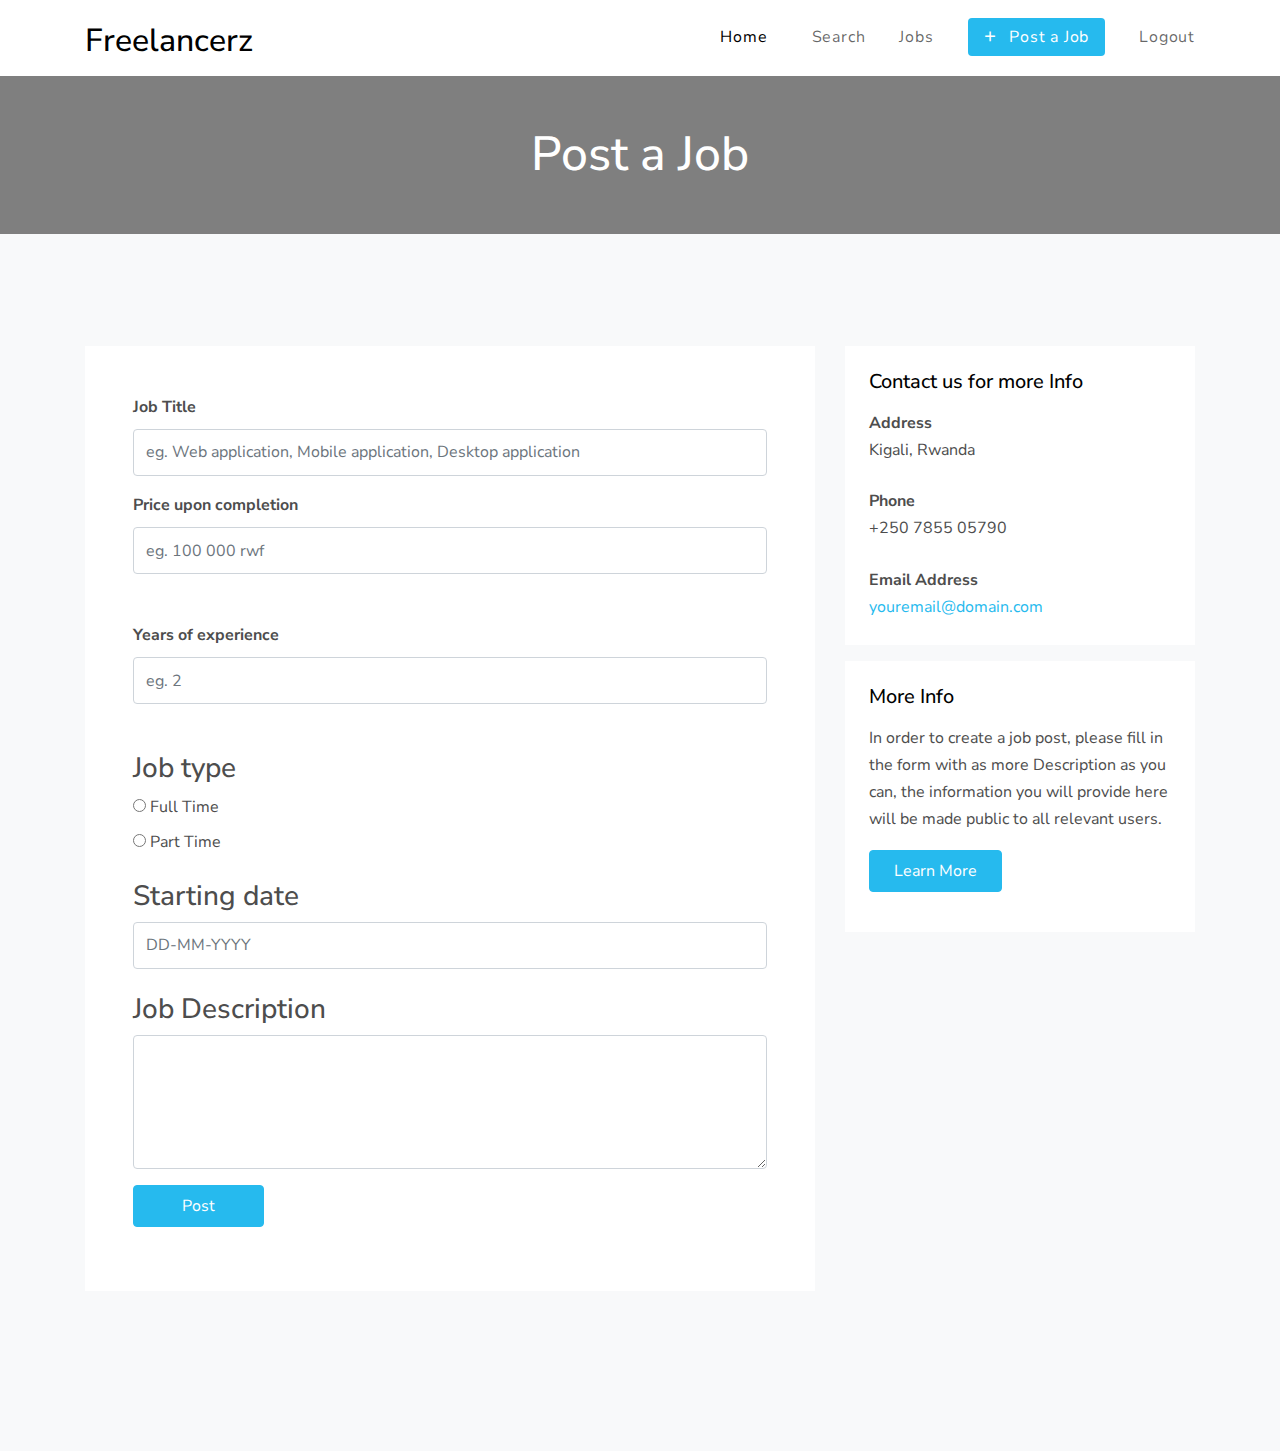
==== commit 6b9c4afa: "feature(job)" ====
--- a/html/addJob.html
+++ b/html/addJob.html
@@ -95,7 +95,7 @@
               <div class="row form-group">
                 <div class="col-md-12 mb-3 mb-md-0">
                   <label class="font-weight-bold" for="fullname">Job Title</label>
-                  <input type="text" id="fullname" class="form-control" placeholder="eg. Web application">
+                  <input type="text" id="fullname" class="form-control" placeholder="eg. Web application, Mobile application, Desktop application">
                 </div>
               </div>
 
@@ -103,6 +103,13 @@
                 <div class="col-md-12 mb-3 mb-md-0">
                   <label class="font-weight-bold" for="fullname">Price upon completion</label>
                   <input type="text" id="fullname" class="form-control" placeholder="eg. 100 000 rwf">
+                </div>
+              </div>
+
+              <div class="row form-group mb-5">
+                <div class="col-md-12 mb-3 mb-md-0">
+                  <label class="font-weight-bold" for="fullname">Years of experience</label>
+                  <input type="text" id="fullname" class="form-control" placeholder="eg. 2">
                 </div>
               </div>
 
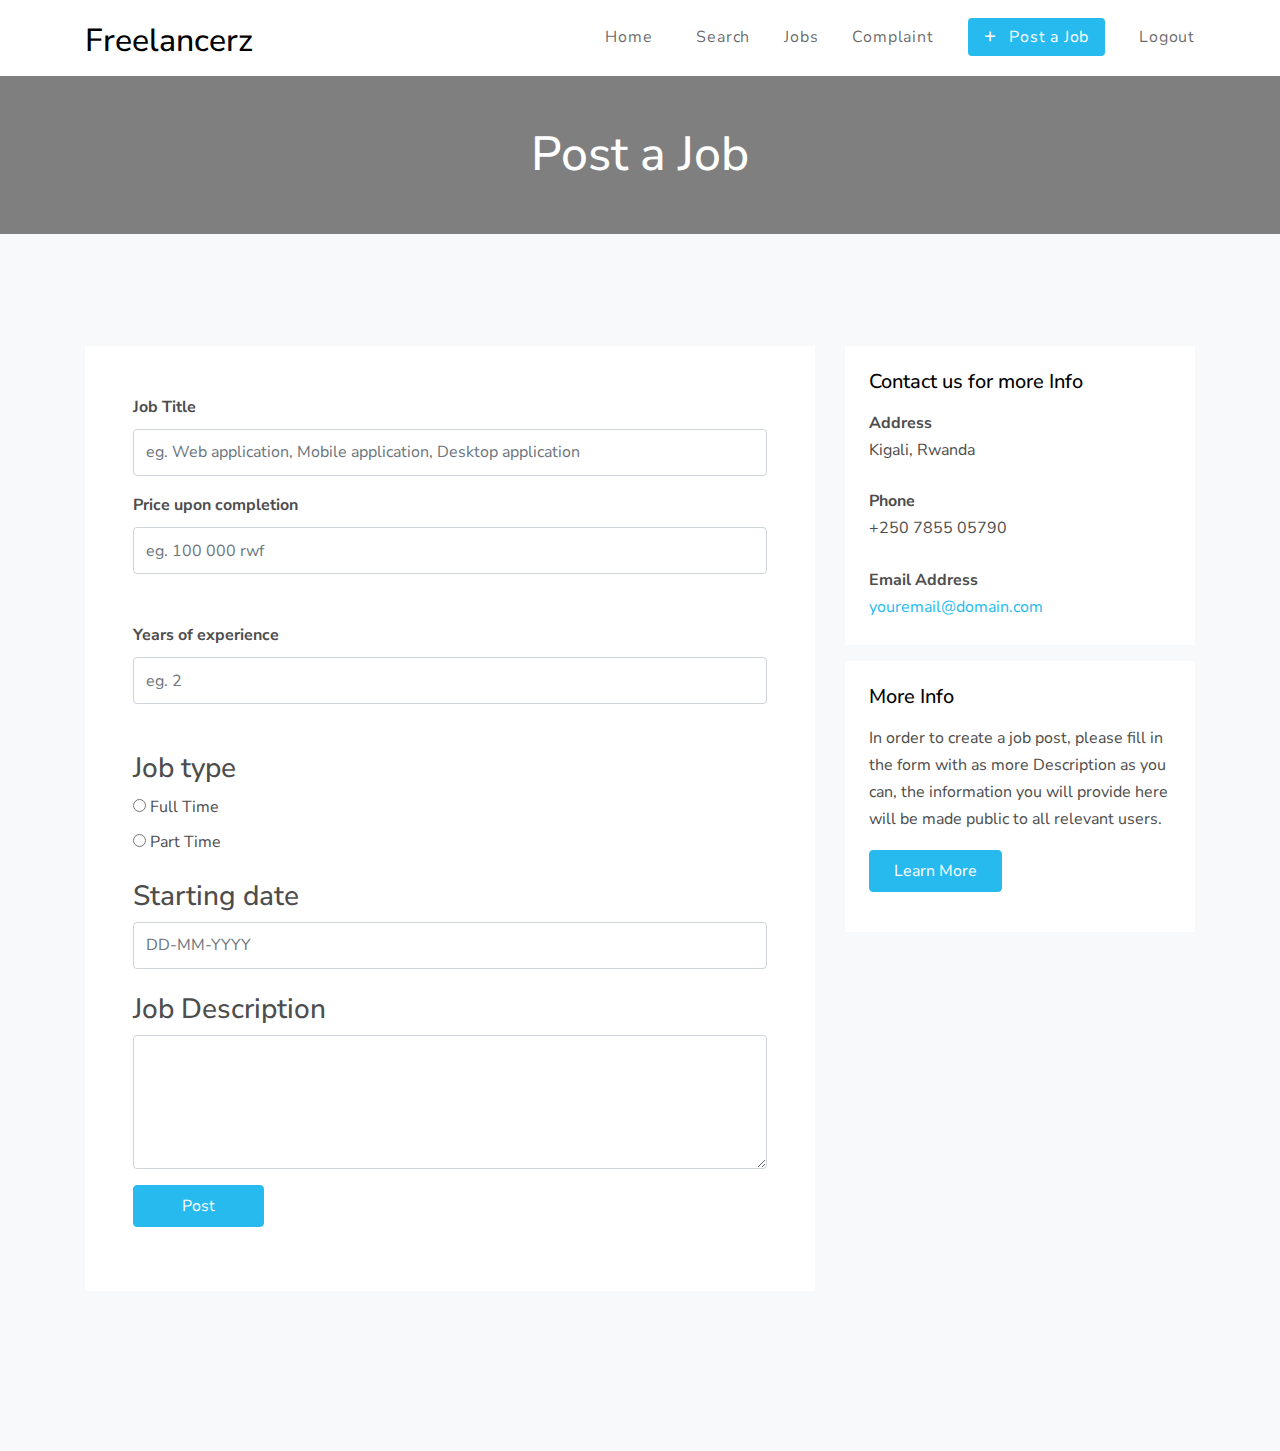
==== commit f27245ee: "feature(complaint)" ====
--- a/html/addJob.html
+++ b/html/addJob.html
@@ -41,37 +41,38 @@
     
     <header class="site-navbar py-1" role="banner">
 
-        <div class="container">
-          <div class="row align-items-center">
+      <div class="container">
+        <div class="row align-items-center">
+          
+          <div class="col-6 col-xl-2">
+            <h1 class="mb-0"><a href="jobs.html" class="text-black h2 mb-0">Freelancerz</a></h1>
+          </div>
+
+          <div class="col-10 col-xl-10 d-none d-xl-block">
+            <nav class="site-navigation text-right" role="navigation">
+
+              <ul class="site-menu js-clone-nav mr-auto d-none d-lg-block">
+                <li><a href="./jobs.html">Home</a></li>
+                <li class="has-children">
+                <li><a href="search.html">Search</a></li>
+                <li><a href="jobs.html">Jobs</a></li>
+                <li><a href="addComplaint.html">Complaint</a></li>
+                <li><a href="addJob.html"><span class="rounded bg-primary py-2 px-3 text-white"><span class="h5 mr-2">+</span> Post a Job</span></a></li>
+                <li><a href="login.html">Logout</a></li>
+              </ul>
+            </nav>
+          </div>
+
+          <div class="col-6 col-xl-2 text-right d-block">
             
-            <div class="col-6 col-xl-2">
-              <h1 class="mb-0"><a href="jobs.html" class="text-black h2 mb-0">Freelancerz</a></h1>
-            </div>
-  
-            <div class="col-10 col-xl-10 d-none d-xl-block">
-              <nav class="site-navigation text-right" role="navigation">
-  
-                <ul class="site-menu js-clone-nav mr-auto d-none d-lg-block">
-                    <li class="active"><a href="./jobs.html">Home</a></li>
-                  <li class="has-children">
-                  <li><a href="search.html">Search</a></li>
-                  <li><a href="jobs.html">Jobs</a></li>
-                  <li><a href="addJob.html"><span class="rounded bg-primary py-2 px-3 text-white"><span class="h5 mr-2">+</span> Post a Job</span></a></li>
-                  <li><a href="login.html">Logout</a></li>
-                </ul>
-              </nav>
-            </div>
-  
-            <div class="col-6 col-xl-2 text-right d-block">
-              
-              <div class="d-inline-block d-xl-none ml-md-0 mr-auto py-3" style="position: relative; top: 3px;"><a href="#" class="site-menu-toggle js-menu-toggle text-black"><span class="icon-menu h3"></span></a></div>
-  
-            </div>
-  
+            <div class="d-inline-block d-xl-none ml-md-0 mr-auto py-3" style="position: relative; top: 3px;"><a href="#" class="site-menu-toggle js-menu-toggle text-black"><span class="icon-menu h3"></span></a></div>
+
           </div>
+
         </div>
-        
-      </header>
+      </div>
+      
+    </header>
 
     <div class="unit-5 overlay" style="background-image: url('/assets/img/chris-ried-ieic5Tq8YMk-unsplash.jpg');">
       <div class="container text-center">
